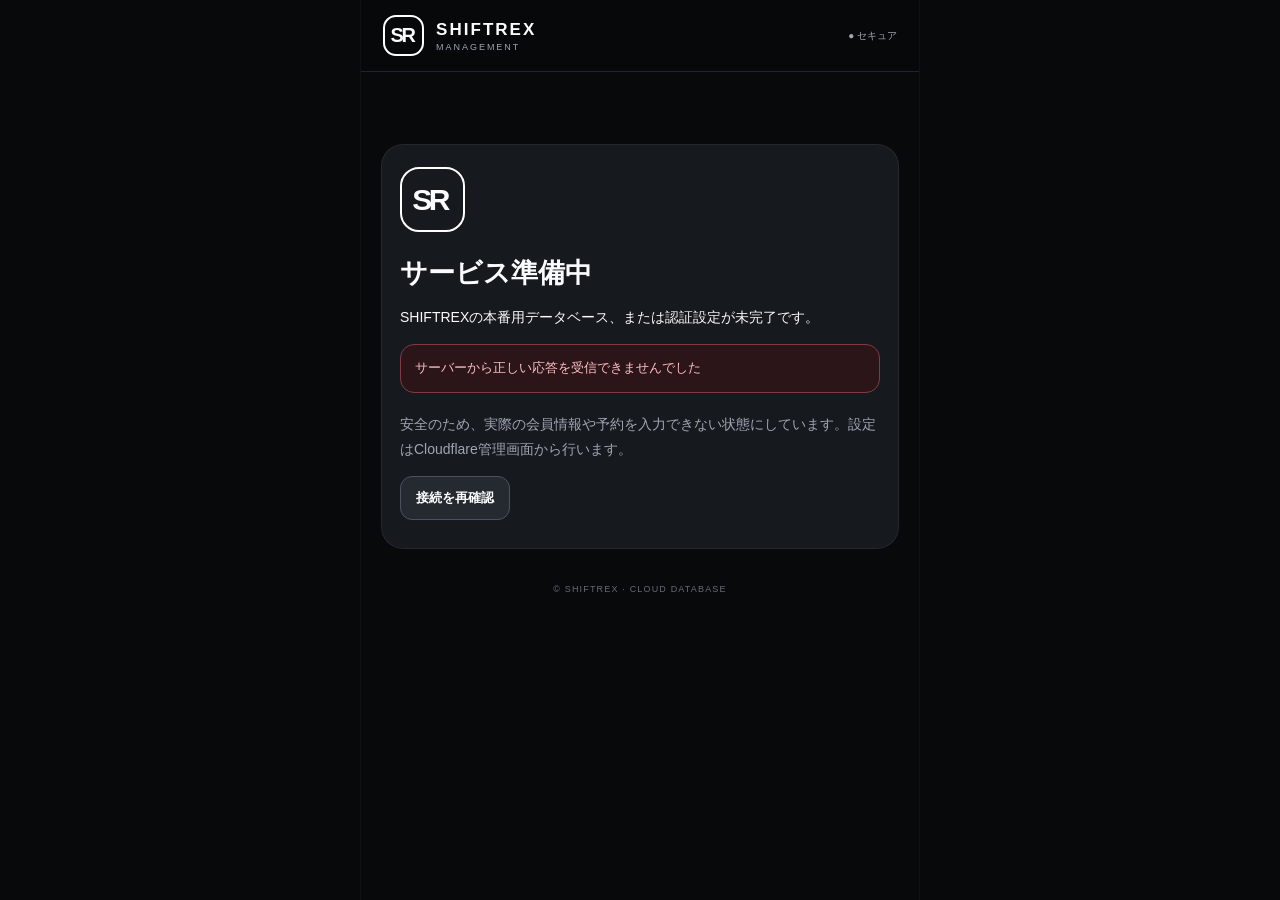
==== admin/index.html @ dba5c6cc "Bump admin asset cache version for member delete button" ====
<!doctype html>
<html lang="ja">
<head>
<meta charset="UTF-8">
<meta name="viewport" content="width=device-width,initial-scale=1,maximum-scale=1,user-scalable=no">
<meta name="theme-color" content="#08090b">
<meta name="apple-mobile-web-app-capable" content="yes">
<meta name="apple-mobile-web-app-status-bar-style" content="black-translucent">
<meta name="apple-mobile-web-app-title" content="SHIFTREX マネジメント">
<title>SHIFTREX マネジメント</title>
<link rel="apple-touch-icon" sizes="192x192" href="/assets/icons/admin-192.png">
<link rel="icon" type="image/png" sizes="192x192" href="/assets/icons/admin-192.png">
<link rel="manifest" href="/admin/manifest.webmanifest">
<link rel="stylesheet" href="/assets/production.css?v=2026111908">
</head>
<body data-app="admin"><div id="app"></div><script defer src="/assets/production.js?v=2026111908"></script></body>
</html>
---- assets/production.css ----
:root{color-scheme:dark;--bg:#08090b;--panel:#16191e;--line:#292d36;--text:#fafbfc;--muted:#9fa5b2;--white:#fff;--good:#56d49d;--danger:#ef7979;--warn:#efcb76}
*{box-sizing:border-box}html,body{min-height:100%;margin:0;background:var(--bg);color:var(--text);font-family:-apple-system,BlinkMacSystemFont,'Hiragino Sans','Noto Sans JP',sans-serif;-webkit-text-size-adjust:100%}body{font-size:15px}button,input,textarea,select{font:inherit}button{cursor:pointer;-webkit-tap-highlight-color:transparent}a{color:inherit;text-decoration:none}input,textarea,select{border:1px solid #383d47;background:#0c0e12;border-radius:12px;outline:none;color:#fff;width:100%;min-height:49px;padding:11px 13px}input:focus,select:focus,textarea:focus{border-color:#bfc6d6;box-shadow:0 0 0 2px #fff2}input[type=checkbox]{min-height:0;width:20px;height:20px;padding:0}input::-webkit-calendar-picker-indicator{filter:invert(1)}.app{max-width:560px;min-height:100dvh;margin:auto;background:var(--bg);border-left:1px solid #ffffff08;border-right:1px solid #ffffff08}.mast{height:72px;padding:12px 22px;display:flex;gap:12px;align-items:center;position:sticky;top:0;z-index:20;background:rgba(8,9,11,.96);backdrop-filter:blur(16px);border-bottom:1px solid #202329}.logo-mark,.logo-large{font-weight:900;letter-spacing:-.12em;border:2px solid #fff;display:grid;place-items:center;flex-shrink:0}.logo-mark{font-size:20px;width:41px;height:41px;border-radius:13px;padding-right:3px}.brand{display:flex;flex-direction:column;gap:2px}.brand strong{font-size:17px;letter-spacing:.12em}.brand small{font-size:9px;color:var(--muted);letter-spacing:.22em}.secure-tag{font-size:10px;white-space:nowrap;margin-left:auto;color:var(--muted)}.surface{padding:18px 20px calc(130px + env(safe-area-inset-bottom))}.eyebrow{font-size:10px;letter-spacing:.24em;font-weight:800;color:#b9bfca}.greeting{margin-bottom:10px}.heading{margin:10px 0 20px}.heading h1{font-size:29px;letter-spacing:-.035em;margin:7px 0 8px}.heading p{margin:0;color:var(--muted);font-size:14px}.panel{background:var(--panel);border-radius:19px;border:1px solid #ffffff0b;padding:19px 16px;margin-bottom:17px;overflow:hidden}.panel-head{margin-bottom:12px;display:flex;justify-content:space-between;align-items:center;gap:12px}.panel-head h2{margin:0;font-size:17px;letter-spacing:-.02em}.line-item{display:flex;gap:10px;align-items:center;padding:13px 0;border-bottom:1px solid var(--line)}.line-item:last-of-type{border-bottom:0}.line-text{flex:1;min-width:0}.line-text strong{font-size:14px;font-weight:650;display:block;overflow-wrap:anywhere}.line-text small{display:block;margin-top:5px;color:var(--muted);font-size:12px;overflow-wrap:anywhere}.button{border:1px solid #4c515d;border-radius:12px;color:#fff;background:#252a31;padding:12px 15px;font-size:13px;font-weight:750;white-space:nowrap}.button.main{background:white;color:#11131a;border-color:white;min-height:48px;width:100%;margin-top:7px}.button.ghost{background:transparent;border-color:#464b56}.button.slim{min-height:36px;padding:8px 10px;margin-left:4px;font-size:12px}.button.selected{border-color:#fff;background:#fff;color:#111}.button:focus-visible,.tab:focus-visible{outline:2px solid #fff;outline-offset:3px}.label,.status{font-size:11px;font-weight:700;border:1px solid #444a54;border-radius:999px;padding:5px 8px;white-space:nowrap}.status-confirmed,.status-done{border-color:#32684f;color:#7fe8ad}.status-pending{border-color:#7a663c;color:#edd28c}.status-declined,.status-canceled,.status-absent{border-color:#793a42;color:#ff9299}.metrics{display:grid;grid-template-columns:1fr 1fr;gap:11px;margin-bottom:17px}.metrics.three{grid-template-columns:repeat(3,minmax(0,1fr))}.metric{background:var(--panel);border:1px solid #ffffff0c;border-radius:18px;padding:18px 14px;display:flex;flex-direction:column;min-height:118px}.metric small{font-size:11px;color:var(--muted)}.metric strong{font-size:33px;letter-spacing:-.04em;margin-top:11px}.metric strong span{font-size:13px;color:var(--muted);margin-left:5px}.metric strong.smaller{font-size:16px;letter-spacing:0}.empty{color:var(--muted);padding:19px 2px;font-size:13px}.muted{color:var(--muted)}.small{font-size:12px;line-height:1.7}.alert{border-radius:14px;padding:13px 14px;font-size:13px;margin:10px 0 19px;line-height:1.6}.alert-error{border:1px solid #803b42;background:#2b1519;color:#ffc0c3}.alert-good{border:1px solid #326449;background:#12291c;color:#96e7ba}.nav-shell{position:fixed;bottom:0;left:0;right:0;z-index:22;padding:0 12px calc(env(safe-area-inset-bottom) + 0px);pointer-events:none}.tabbar{position:relative;isolation:isolate;height:85px;max-width:536px;margin:auto;background:#202329;display:flex;align-items:center;justify-content:space-around;border:1px solid #3b3f47;border-radius:25px;padding:6px;box-shadow:0 10px 35px #0008;pointer-events:auto;touch-action:pan-y;overflow:hidden}.tab-indicator{position:absolute;z-index:0;left:6px;top:6px;bottom:6px;width:calc((100% - 12px)/4);border-radius:19px;background:#fff;transition:left .24s cubic-bezier(.2,.8,.2,1);pointer-events:none}.tabbar.dragging .tab-indicator{transition:none}.tab{position:relative;z-index:1;display:flex;flex:1;flex-direction:column;align-items:center;justify-content:center;gap:5px;height:100%;border:0;background:transparent;color:#999daa;border-radius:19px;min-width:0;padding:8px 2px;transition:color .18s}.tab.active{background:transparent;color:#111}.tabicon{font-size:26px;line-height:1}.tab span:last-child{font-size:11px;font-weight:650;white-space:nowrap}.auth-card{padding:22px 18px 28px;border-radius:22px;background:var(--panel);border:1px solid #ffffff0f;text-align:left;margin-top:6vh}.auth-card h1{font-size:27px;margin:23px 0 10px}.auth-card p{font-size:14px;line-height:1.8}.auth-card .button.main{display:block;text-align:center;padding:13px}.logo-large{height:65px;width:65px;border-radius:19px;font-size:30px;padding-right:6px}.auth-card form{margin-top:20px}form{display:flex;flex-direction:column;gap:14px}form label{color:#c1c6d1;font-size:12px;font-weight:700;display:block}form label input,form label select,form label textarea{margin-top:7px}form .button.main{margin-top:2px}.inline-checkbox{display:flex!important;align-items:center;gap:10px}.inline-checkbox input{margin:0}.form-grid{gap:12px}.calendar-head{display:flex;align-items:center;justify-content:space-between;gap:12px}.calendar-head button{font-size:28px;border:0;color:#fff;background:none}.calendar-tools{display:flex;gap:7px;justify-content:flex-end;margin:8px 0}.calendar-tools .button{padding:8px 14px}.calendar-grid{display:grid;grid-template-columns:repeat(7,minmax(0,1fr));gap:4px;margin-top:12px}.calendar-grid>span{font-size:10px;text-align:center;color:var(--muted);padding:8px 0}.calendar-grid>.day,.calendar-grid>.month-spacer{height:38px;min-height:38px;box-sizing:border-box}.day{border:0;background:#22262d;color:#aaa;border-radius:10px;min-height:38px}.day.available{color:#fff;border:1px solid #4d5969}.day.picked{background:#fff;color:#111;font-weight:800}.ticket-card{margin:10px 0;background:linear-gradient(140deg,#2c3039,#15181e);border:1px solid #41444f;border-radius:15px;padding:20px}.ticket-card small{letter-spacing:.16em;font-size:10px;color:#b4b7c2}.ticket-card strong{display:block;font-size:44px;margin-top:8px}.ticket-card strong span{font-size:16px}.ticket-card p{font-size:12px;color:#bdc3cc}.overlay{position:fixed;inset:0;background:#000b;display:flex;align-items:flex-end;justify-content:center;z-index:40}.modal{background:#20242b;border:1px solid #343947;border-radius:25px 25px 0 0;padding:24px 20px calc(28px + env(safe-area-inset-bottom));width:100%;max-width:560px;max-height:88dvh;overflow:auto;box-shadow:0 -20px 50px #0008}.modal h2{margin-top:0}.modal p{line-height:1.65}.modal>.button.ghost{margin-top:18px;width:100%}.copy-text{background:#0f1115;border-radius:10px;padding:13px;overflow-wrap:anywhere;font-size:12px;margin:12px 0 18px}.foot-action{padding-top:18px}.foot{margin-top:35px;text-align:center;color:#666b76;font-size:9px;letter-spacing:.13em}@media (max-width:370px){.mast{padding-left:12px;padding-right:12px}.surface{padding-left:12px;padding-right:12px}.metrics.three{gap:5px}.metrics.three .metric{padding:12px 8px}.metrics.three .metric strong{font-size:28px}.tab span:last-child{font-size:9px}}@media(prefers-reduced-motion:reduce){*,*:before,*:after{transition:none!important;animation:none!important}}

/* Manual refresh control on both the member and manager app headers. */
.mast .brand{flex:1;min-width:0}
.refresh-button{display:inline-flex;align-items:center;justify-content:center;gap:5px;flex-shrink:0;border:1px solid #414651;border-radius:11px;color:#fff;background:#1e2229;padding:8px 10px;min-height:36px;font-size:12px;font-weight:750;white-space:nowrap}
.refresh-button .refresh-glyph{font-size:22px;line-height:16px;font-weight:400;display:inline-block;transform-origin:center}
.refresh-button:focus-visible{outline:2px solid #fff;outline-offset:2px}
.refresh-button:disabled{opacity:.65;cursor:default}
.refresh-button.is-refreshing .refresh-glyph{animation:shiftrex-refresh-spin .9s linear infinite}
@keyframes shiftrex-refresh-spin{to{transform:rotate(360deg)}}
.mast .secure-tag{margin-left:0}
.refresh-toast{position:fixed;top:78px;left:50%;transform:translateX(-50%);z-index:30;max-width:min(92vw,380px);border-radius:12px;border:1px solid #326449;background:#12291c;color:#b0f1cc;padding:10px 16px;box-shadow:0 8px 24px #0008;font-size:13px;font-weight:650;text-align:center;pointer-events:none}
.refresh-toast.error{border-color:#803b42;background:#2b1519;color:#ffc0c3}
@media(max-width:420px){.mast .secure-tag{display:none}}
@media(max-width:360px){.refresh-button{padding:7px 8px}}
@media(prefers-reduced-motion:reduce){.refresh-button.is-refreshing .refresh-glyph{animation:none}}

/* Monthly-to-weekly booking matrix */
.calendar-hint{font-size:12px;color:var(--muted);line-height:1.6;margin:10px 0 15px}
.calendar-grid .day{position:relative;min-height:44px;display:flex;align-items:center;justify-content:center;flex-direction:column;gap:2px}
.calendar-grid>span:first-child{color:#f6a4a4}
.calendar-grid>span:nth-child(7){color:#87b8fb}
.calendar-grid .day.saturday{color:#87b8fb}
.calendar-grid .day.sunday{color:#f6a4a4}
.calendar-grid .day.picked{background:#fff;color:#111}
.calendar-grid .day.today:not(.picked){box-shadow:inset 0 0 0 2px #aab5c3}
.calendar-grid .month-spacer{min-height:44px}
.calendar-grid .month-dot{position:absolute;bottom:3px;width:5px;height:5px;border-radius:50%;background:#56d49d}
.calendar-grid .day.picked .month-dot{background:#22855b}
.booking-week-controls{display:flex;justify-content:space-between;align-items:center;gap:8px;margin-bottom:16px}
.booking-week-controls>.button{padding:9px 10px;font-size:12px;flex-shrink:0}
.week-mover{display:flex;align-items:center;justify-content:space-between;gap:6px;min-width:0}
.week-mover strong{font-size:12px;white-space:nowrap;font-variant-numeric:tabular-nums;letter-spacing:-.03em}
.week-mover button{color:#fff;border:0;background:#272c34;border-radius:9px;min-width:30px;height:35px;font-size:24px;line-height:1}
.week-scroll{width:100%;max-width:100%;min-width:0;max-height:none;overflow:hidden;border-radius:11px;border:1px solid #343a44;background:#343a44;box-sizing:border-box}
.week-grid{display:grid;grid-template-columns:40px repeat(7,minmax(0,1fr));grid-template-rows:43px;grid-auto-rows:36px;gap:1px;width:100%;min-width:0;max-width:100%;background:#343a44;box-sizing:border-box}
.week-date{min-width:0;background:#252b34;text-align:center}
.week-date button{color:#f0f1f3;border:0;background:transparent;width:100%;height:100%;display:flex;justify-content:center;align-items:center;flex-direction:column;gap:3px;padding:2px}
.week-date button span{font-size:11px;color:#bfc4cc}
.week-date button strong{font-size:15px}
.week-date.sat button span{color:#96bbf5}
.week-date.sun button span{color:#f3a1aa}
.week-date.selected{background:#39404c}
.week-date.current button strong{box-shadow:inset 0 -2px 0 #56d49d}
.week-time{min-width:0;background:#232830;display:flex;align-items:center;justify-content:center;font-size:11px;font-weight:650;color:#f0f1f3;font-variant-numeric:tabular-nums}
.week-time.week-corner{background:#2c323a}
.week-cell{min-width:0;background:#171b21;display:flex;align-items:center;justify-content:center;padding:0}
.week-cell.selected{background:#212731}
.week-state{display:flex;align-items:center;justify-content:center;width:100%;height:100%;min-height:0;font-size:21px;line-height:1;border:0;background:transparent;font-weight:600}
.week-state.bookable{cursor:pointer;border-radius:6px}
.week-state.bookable.instant{color:#69d9a6}
.week-state.bookable.approval{color:#f3d18a}
.week-state.bookable:active{background:#313a44;transform:scale(.94)}
.week-state.bookable:focus-visible,.week-date button:focus-visible,.week-mover button:focus-visible,.calendar-grid .day:focus-visible{outline:2px solid #fff;outline-offset:-3px}
.week-state.closed{color:#777f8c;font-weight:400}
.week-state.none{color:#4f5761;font-size:16px;font-weight:400}
.week-state.own{color:#eaf1ff;font-size:11px;background:#2a4054;border-radius:5px}
.week-state.own.pending{background:#493f26;color:#f3d18a}
.booking-legend{display:flex;flex-wrap:wrap;gap:8px 12px;font-size:11px;color:var(--muted);margin:14px 0 2px}
.booking-legend b{color:#56d49d;font-weight:900}
.booking-legend .legend-approval{color:#f3d18a}
.booking-legend .legend-instant{color:#69d9a6}
@media(max-width:390px){.booking-week-controls{flex-wrap:wrap}.week-mover{flex:1;justify-content:flex-end}}

/* The full seven-day matrix uses the available width and natural page flow; no internal scrolling. */
@media(max-width:390px){.week-grid{grid-template-columns:36px repeat(7,minmax(0,1fr));grid-auto-rows:34px;grid-template-rows:40px}.week-time{font-size:10px}.week-date button strong{font-size:13px}.week-date button span{font-size:10px}.week-state{font-size:19px}.week-state.own{font-size:10px}}
@media(max-width:340px){.week-grid{grid-template-columns:34px repeat(7,minmax(0,1fr));grid-auto-rows:32px}.week-state{font-size:18px}}

.week-date.sun button strong{color:#f3a1aa}

/* Member-only compact header; preserve admin and login headers. */
.mast-member{justify-content:flex-end}
.mast-member .refresh-button{margin-left:auto}
.greeting:empty{display:none}
/* The scrollable page recedes behind the fixed bottom navigation.
   The shield captures taps that would otherwise hit partially obscured booking rows. */
.nav-shell .nav-shield{position:absolute;left:0;right:0;bottom:0;height:calc(188px + env(safe-area-inset-bottom));z-index:0;background:linear-gradient(to bottom,rgba(8,9,11,0) 0%,rgba(8,9,11,.35) 20%,rgba(8,9,11,.82) 58%,#08090b 100%);pointer-events:auto;touch-action:pan-y}
.nav-shell .tabbar{position:relative;z-index:1}

/* In iOS Home Screen mode the non-cover viewport is allowed to extend to
   the bottom of the glass. Keep the tap targets above the home indicator,
   even when the safe-area inset reports zero in standalone WebKit. */
@media (display-mode:standalone){
 .nav-shell{padding-bottom:max(34px, env(safe-area-inset-bottom))}
 .surface{padding-bottom:calc(150px + env(safe-area-inset-bottom))}
}


/* Member page titles live in the fixed top banner; no duplicate body heading. */
.mast-member .mast-page-title{font-size:22px;line-height:1.25;font-weight:800;letter-spacing:.01em;margin:0;color:var(--text);min-width:0}
.member-intro{margin:7px 0 20px}
.member-intro p{margin:0;font-size:14px;line-height:1.65;color:var(--muted)}

/* Keep the member header independent of document scroll and iOS rubber-band pull. */
body[data-app="member"] .mast-member{
 position:fixed;
 top:0;
 left:50%;
 width:min(100%,560px);
 max-width:560px;
 transform:translateX(-50%);
 z-index:25;
 background:#08090b;
 backdrop-filter:none;
 -webkit-backdrop-filter:none;
}
body[data-app="member"] .mast-member + .surface{padding-top:90px}
body[data-app="member"] .mast-member .mast-page-title{
 font-size:26px;
 line-height:1.2;
 font-weight:800;
}
body[data-app="member"]{overscroll-behavior-y:none}

/* Member header actions: refresh button followed by announcement bell. */
body[data-app="member"] .member-header-actions{display:flex;align-items:center;gap:9px;flex-shrink:0;margin-left:auto}
body[data-app="member"] .member-header-actions .refresh-button{margin-left:0}
body[data-app="member"] .bell-button{width:40px;height:40px;padding:0;flex-shrink:0;display:grid;place-items:center;background:#1e2229;color:#fff;border:1px solid #414651;border-radius:11px;cursor:pointer}
body[data-app="member"] .bell-button:active{background:#30353e}
body[data-app="member"] .bell-button:focus-visible{outline:2px solid #fff;outline-offset:2px}
body[data-app="member"] .member-welcome{margin:12px 0 22px}
body[data-app="member"] .member-welcome strong{display:block;font-size:25px;line-height:1.4;font-weight:800;letter-spacing:-.03em;color:#f5f6f8;overflow-wrap:anywhere}
body[data-app="member"] .notice-list{display:flex;flex-direction:column}
body[data-app="member"] .notice-entry{padding:15px 1px;border-bottom:1px solid #363c46}
body[data-app="member"] .notice-entry:last-child{border-bottom:0}
body[data-app="member"] .notice-entry h3{margin:0 0 6px;font-size:15px;line-height:1.5}
body[data-app="member"] .notice-entry time{display:block;color:#a8b0bb;font-size:11px;margin:0 0 7px}
body[data-app="member"] .notice-entry p{margin:0;font-size:13px;color:#c4cbd5;line-height:1.75;white-space:pre-wrap;overflow-wrap:anywhere}
@media(max-width:360px){body[data-app="member"] .member-header-actions{gap:6px}body[data-app="member"] .bell-button{width:37px;height:37px}}

/* Keep ordinary one-finger scrolling, but do not show scrollbar tracks. */
html,body{touch-action:pan-x pan-y;scrollbar-width:none;-ms-overflow-style:none}
html::-webkit-scrollbar,body::-webkit-scrollbar,*::-webkit-scrollbar{display:none!important;width:0!important;height:0!important;background:transparent!important}
.app,.surface,.modal,.week-scroll{scrollbar-width:none;-ms-overflow-style:none}
@supports (-webkit-touch-callout:none){
 input,textarea,select{font-size:16px}
}


/* Custom member navigation icons based on the supplied home and ticket references. */
.tabicon .nav-home-icon,.tabicon .nav-ticket-icon{display:block;width:30px;height:30px;overflow:visible} .tabicon .nav-member-icon{display:block;width:30px;height:30px;overflow:visible;flex-shrink:0} .tabicon .nav-settings-icon{display:block;width:30px;height:30px;overflow:visible;flex-shrink:0}
.tabicon .nav-ticket-icon{width:32px;height:32px}


/* Align the body-record date field consistently on iPhone Safari. */
form[data-form="body-record"] input[type="date"]{-webkit-appearance:none;appearance:none;display:block;box-sizing:border-box;width:180px;max-width:100%;min-width:0;height:49px;min-height:49px;padding:11px 13px;text-align:left;color-scheme:dark}
form[data-form="body-record"] input[type="date"]::-webkit-date-and-time-value{text-align:center;min-height:1.2em}
form[data-form="body-record"] input[type="date"]::-webkit-calendar-picker-indicator{filter:invert(1);margin:0 0 0 6px}


/* Body record form: date on its own row, measurements side by side. */
form[data-form="body-record"] .record-fields{display:grid;grid-template-columns:repeat(2,minmax(0,1fr));gap:12px;min-width:0}
form[data-form="body-record"] .record-fields label{min-width:0}
form[data-form="body-record"] .record-fields input{min-width:0;width:100%}
form[data-form="body-record"]>label{display:flex;flex-direction:column;align-items:center;text-align:center}form[data-form="body-record"]>label input[type="date"]{height:49px;min-height:49px;margin-left:auto;margin-right:auto;text-align:center}


/* Member body-record trend charts and range selector. */
.record-periods{display:grid;grid-template-columns:repeat(5,minmax(0,1fr));gap:6px;margin:2px 0 4px}
.record-periods button{min-width:0;padding:9px 2px;border:1px solid #414a55;border-radius:9px;background:#202630;color:#dce2e9;font-size:12px;white-space:nowrap}
.record-periods button.selected{background:#57c48a;border-color:#57c48a;color:#101812;font-weight:700}
.record-chart{padding:8px 2px 4px}
.record-chart-value{display:flex;align-items:baseline;justify-content:space-between;gap:8px}
.record-chart-value strong{font-size:20px;font-variant-numeric:tabular-nums}
.record-chart-value span,.record-chart-dates{font-size:11px;color:#aeb7c2}
.record-chart svg{display:block;width:100%;height:auto;overflow:visible;margin-top:8px}
.record-chart-dates{display:flex;justify-content:space-between;padding:0 5px}
.record-chart-empty{padding:22px 8px;text-align:center;color:#aeb7c2;font-size:13px}
@media(max-width:360px){.record-periods{gap:4px}.record-periods button{font-size:11px;padding:8px 1px}}


/* Keep the latest-value row physically separate from the chart plot. */
.record-chart-value{position:relative;display:flex;flex-wrap:wrap;align-items:baseline;justify-content:space-between;gap:4px 12px;min-height:32px;margin:0 0 14px;z-index:1}
.record-chart-value strong,.record-chart-value span{position:static;max-width:100%;line-height:1.4}
.record-chart svg{display:block;width:100%;height:auto;margin:0;overflow:hidden;position:relative;z-index:0}


/* Member home: vertically stacked ticket, next booking, and booking CTA. */
.home-ticket-count{display:flex;align-items:baseline;gap:6px;margin-top:2px}
.home-ticket-count strong{font-size:34px;line-height:1.15;font-variant-numeric:tabular-nums}
.home-ticket-count span{font-size:16px;color:#aeb7c2}
.home-next-date{display:flex;align-items:baseline;gap:12px;margin-top:2px}
.home-next-date strong{font-size:25px;line-height:1.25;font-variant-numeric:tabular-nums}
.home-next-date span{font-size:20px;font-weight:700;font-variant-numeric:tabular-nums}
.home-next-empty{padding:8px 0;color:#aeb7c2;font-size:14px}
.home-book-button{display:block;width:100%;margin-top:14px}


/* Stack the original home metric cards vertically. */
.home-metrics{display:grid;grid-template-columns:minmax(0,1fr);gap:11px;margin-bottom:17px}
.home-metric{width:100%;box-sizing:border-box}
.home-book-button{display:block;width:100%;margin-top:0}


/* Subtle polish for the member home cards and primary action. */
body[data-app="member"] .home-metric{
 position:relative;
 background:linear-gradient(135deg,#1b2028 0%,#15181e 72%);
 border-color:#ffffff14;
 box-shadow:0 8px 22px #0002;
 padding:19px 17px;
}
body[data-app="member"] .home-metric:before{
 content:"";
 position:absolute;
 top:0;left:17px;right:17px;
 height:1px;
 background:linear-gradient(90deg,transparent,#ffffff30,transparent);
}
body[data-app="member"] .home-metric small{
 color:#b5bdc9;
 letter-spacing:.045em;
}
body[data-app="member"] .home-metric strong{
 text-shadow:0 2px 16px #ffffff0c;
}
body[data-app="member"] .home-book-button{
 border-radius:14px;
 letter-spacing:.035em;
 box-shadow:0 7px 20px #ffffff12;
 transition:transform .18s ease,box-shadow .18s ease,background .18s ease;
}
body[data-app="member"] .home-book-button:active{
 transform:scale(.985);
 box-shadow:0 2px 8px #ffffff10;
}
@media(prefers-reduced-motion:reduce){
 body[data-app="member"] .home-book-button{transition:none}
}


/* SHIFTREX home: refined premium dark treatment */
body[data-app="member"] .home-metrics{gap:13px;margin-bottom:18px}
body[data-app="member"] .home-metric{
 position:relative;
 isolation:isolate;
 min-height:126px;
 padding:20px 19px;
 overflow:hidden;
 border:1px solid rgba(255,255,255,.09);
 border-radius:20px;
 background:linear-gradient(118deg,#1b2228 0%,#15191f 58%,#12161b 100%);
 box-shadow:0 12px 28px rgba(0,0,0,.22),inset 0 1px 0 rgba(255,255,255,.035);
}
body[data-app="member"] .home-metric:before{
 content:"";
 position:absolute;
 z-index:-1;
 top:-52px;right:-28px;
 width:170px;height:125px;
 border-radius:50%;
 background:radial-gradient(ellipse,rgba(86,212,157,.13),transparent 70%);
 pointer-events:none;
}
body[data-app="member"] .home-metric:after{
 content:"";
 position:absolute;
 left:19px;right:19px;bottom:0;
 height:1px;
 background:linear-gradient(90deg,rgba(86,212,157,.55),rgba(86,212,157,0));
 opacity:.75;
}
body[data-app="member"] .home-metric small{
 color:#aeb9b8;
 font-size:11px;
 font-weight:700;
 letter-spacing:.12em;
}
body[data-app="member"] .home-metric strong{
 position:relative;
 margin-top:13px;
 color:#f5f8f6;
 font-size:38px;
 line-height:1.08;
 letter-spacing:-.055em;
 font-variant-numeric:tabular-nums;
 text-shadow:none;
}
body[data-app="member"] .home-metric strong span{
 color:#8fa69b;
 font-size:14px;
 letter-spacing:0;
}
body[data-app="member"] .home-metric strong.smaller{
 font-size:20px;
 letter-spacing:-.025em;
 line-height:1.35;
}
body[data-app="member"] .home-metric:nth-child(2):before{
 background:radial-gradient(ellipse,rgba(115,161,220,.13),transparent 70%);
}
body[data-app="member"] .home-metric:nth-child(2):after{
 background:linear-gradient(90deg,rgba(115,161,220,.55),rgba(115,161,220,0));
}
body[data-app="member"] .home-book-button{
 position:relative;
 min-height:54px;
 margin-top:1px;
 border:1px solid rgba(180,235,210,.65);
 border-radius:16px;
 background:linear-gradient(105deg,#d9f3e6 0%,#b8e4ce 100%);
 color:#10251b;
 font-size:14px;
 font-weight:850;
 letter-spacing:.08em;
 box-shadow:0 9px 24px rgba(86,212,157,.13),inset 0 1px 0 rgba(255,255,255,.7);
 transition:transform .18s ease,filter .18s ease,box-shadow .18s ease;
}
body[data-app="member"] .home-book-button:active{
 transform:translateY(1px) scale(.99);
 filter:brightness(.96);
 box-shadow:0 3px 10px rgba(86,212,157,.1);
}
@media(prefers-reduced-motion:reduce){
 body[data-app="member"] .home-book-button{transition:none}
}


/* SHIFTREX home visual pass 2: editorial, premium training-club aesthetic */
body[data-app="member"] .member-welcome{
 position:relative;
 margin:7px 0 25px;
 padding:3px 0 4px 14px;
}
body[data-app="member"] .member-welcome:before{
 content:"";
 position:absolute;
 left:0;top:5px;bottom:5px;
 width:2px;
 border-radius:2px;
 background:linear-gradient(180deg,#a9e8c8,#477f68);
}
body[data-app="member"] .member-welcome:after{
 content:"SHIFTREX  /  PERSONAL TRAINING";
 display:block;
 margin-top:5px;
 color:#697a72;
 font-size:9px;
 font-weight:800;
 letter-spacing:.2em;
}
body[data-app="member"] .member-welcome strong{
 font-size:26px;
 line-height:1.3;
 letter-spacing:-.045em;
 font-weight:780;
 color:#f4f6f5;
}
body[data-app="member"] .home-metrics{gap:14px;margin-bottom:20px}
body[data-app="member"] .home-metric{
 min-height:137px;
 padding:21px 20px 19px;
 border-radius:22px;
 border-color:rgba(204,224,215,.12);
 background:
  radial-gradient(ellipse at 100% 0%,rgba(104,163,137,.12),transparent 43%),
  linear-gradient(145deg,#20272a 0%,#171d20 48%,#111619 100%);
 box-shadow:0 15px 32px rgba(0,0,0,.28),inset 0 1px 0 rgba(255,255,255,.055);
}
body[data-app="member"] .home-metric:before{
 top:auto;right:-27px;bottom:-72px;
 width:175px;height:175px;
 border:1px solid rgba(153,207,180,.11);
 border-radius:50%;
 background:transparent;
 box-shadow:0 0 0 15px rgba(153,207,180,.025),0 0 0 31px rgba(153,207,180,.018);
}
body[data-app="member"] .home-metric:after{
 left:20px;right:20px;
 background:linear-gradient(90deg,#80c9a4 0%,rgba(128,201,164,.16) 48%,transparent 100%);
 opacity:.8;
}
body[data-app="member"] .home-metric small{
 color:#9eaea6;
 font-size:10px;
 letter-spacing:.19em;
}
body[data-app="member"] .home-metric strong{
 margin-top:17px;
 font-size:43px;
 letter-spacing:-.065em;
}
body[data-app="member"] .home-metric strong.smaller{
 font-size:21px;
 letter-spacing:-.035em;
}
body[data-app="member"] .home-metric:nth-child(2){
 background:
  radial-gradient(ellipse at 100% 0%,rgba(116,151,197,.13),transparent 43%),
  linear-gradient(145deg,#20252c 0%,#171b21 50%,#11151a 100%);
}
body[data-app="member"] .home-metric:nth-child(2):before{
 border-color:rgba(137,166,207,.12);
 box-shadow:0 0 0 15px rgba(137,166,207,.025),0 0 0 31px rgba(137,166,207,.018);
}
body[data-app="member"] .home-metric:nth-child(2):after{
 background:linear-gradient(90deg,#8ba9d0 0%,rgba(139,169,208,.16) 48%,transparent 100%);
}
body[data-app="member"] .home-book-button{
 display:flex;
 align-items:center;
 justify-content:center;
 gap:12px;
 min-height:58px;
 margin-top:0;
 border:1px solid rgba(148,207,177,.38);
 border-radius:17px;
 background:linear-gradient(110deg,#243b31 0%,#1c3028 55%,#172720 100%);
 color:#d9f4e4;
 font-size:14px;
 font-weight:800;
 letter-spacing:.13em;
 box-shadow:0 12px 27px rgba(0,0,0,.25),inset 0 1px 0 rgba(255,255,255,.07),0 0 22px rgba(86,212,157,.055);
}
body[data-app="member"] .home-book-button:after{
 content:"→";
 display:inline-grid;
 place-items:center;
 width:25px;height:25px;
 border:1px solid rgba(183,232,204,.3);
 border-radius:50%;
 color:#a9e4c2;
 font-size:15px;
 line-height:1;
 transition:transform .2s ease;
}
body[data-app="member"] .home-book-button:active{
 transform:translateY(1px);
 filter:brightness(1.13);
 box-shadow:0 5px 14px rgba(0,0,0,.2);
}
body[data-app="member"] .home-book-button:active:after{transform:translateX(3px)}
@media(prefers-reduced-motion:reduce){
 body[data-app="member"] .home-book-button:after{transition:none}
}


/* SHIFTREX home monochrome pass: remove colored accents from the home design. */
body[data-app="member"] .member-welcome:before{
 background:linear-gradient(180deg,#fff,#777);
}
body[data-app="member"] .member-welcome:after{
 color:#858585;
}
body[data-app="member"] .home-metric{
 border-color:rgba(255,255,255,.13);
 background:
  radial-gradient(ellipse at 100% 0%,rgba(255,255,255,.09),transparent 43%),
  linear-gradient(145deg,#242424 0%,#191919 52%,#101010 100%);
}
body[data-app="member"] .home-metric:before{
 border-color:rgba(255,255,255,.12);
 box-shadow:0 0 0 15px rgba(255,255,255,.025),0 0 0 31px rgba(255,255,255,.018);
}
body[data-app="member"] .home-metric:after{
 background:linear-gradient(90deg,#fff 0%,rgba(255,255,255,.18) 48%,transparent 100%);
}
body[data-app="member"] .home-metric small{color:#bdbdbd}
body[data-app="member"] .home-metric strong{color:#fff}
body[data-app="member"] .home-metric strong span{color:#aaa}
body[data-app="member"] .home-metric:nth-child(2){
 background:
  radial-gradient(ellipse at 100% 0%,rgba(255,255,255,.08),transparent 43%),
  linear-gradient(145deg,#222 0%,#181818 52%,#101010 100%);
}
body[data-app="member"] .home-metric:nth-child(2):before{
 border-color:rgba(255,255,255,.12);
 box-shadow:0 0 0 15px rgba(255,255,255,.025),0 0 0 31px rgba(255,255,255,.018);
}
body[data-app="member"] .home-metric:nth-child(2):after{
 background:linear-gradient(90deg,#ddd 0%,rgba(255,255,255,.16) 48%,transparent 100%);
}
body[data-app="member"] .home-book-button{
 border-color:rgba(255,255,255,.35);
 background:linear-gradient(110deg,#f5f5f5 0%,#d8d8d8 100%);
 color:#111;
 box-shadow:0 12px 27px rgba(0,0,0,.25),inset 0 1px 0 rgba(255,255,255,.8);
}
body[data-app="member"] .home-book-button:after{
 border-color:rgba(0,0,0,.22);
 color:#111;
}


/* Ensure the member Record navigation chart icon renders at the same scale as the other icons. */
.tabicon .nav-record-icon{display:block;width:30px;height:30px;overflow:visible}


/* Monthly calendar: reserve horizontal gestures for month navigation while preserving vertical page scroll. */
.calendar-grid{touch-action:pan-y;}


/* Smooth horizontal month-to-month calendar transition. */
@keyframes shiftrex-month-enter-next{
 from{opacity:.35;transform:translate3d(22px,0,0)}
 to{opacity:1;transform:translate3d(0,0,0)}
}
@keyframes shiftrex-month-enter-prev{
 from{opacity:.35;transform:translate3d(-22px,0,0)}
 to{opacity:1;transform:translate3d(0,0,0)}
}
.calendar-grid.month-enter-next{animation:shiftrex-month-enter-next .24s cubic-bezier(.22,.72,.25,1) both}
.calendar-grid.month-enter-prev{animation:shiftrex-month-enter-prev .24s cubic-bezier(.22,.72,.25,1) both}
@media(prefers-reduced-motion:reduce){
 .calendar-grid.month-enter-next,.calendar-grid.month-enter-prev{animation:none}
}

/* The month grid tracks the finger directly, then settles smoothly on release. */
.calendar-grid.is-dragging{transition:none!important;will-change:transform}
.calendar-grid.is-settling{transition:transform .18s cubic-bezier(.22,.72,.25,1)!important;will-change:transform}

.calendar-track{position:relative;overflow:hidden;isolation:isolate;margin-top:12px}
.calendar-track>.calendar-grid{position:relative;z-index:1;margin-top:0}
.calendar-track>.calendar-preview{margin-top:0}
.calendar-track>.calendar-preview{position:absolute;inset:0 auto auto 0;width:100%;z-index:2;pointer-events:none;transform:translate3d(100%,0,0);background:inherit}
.calendar-grid.is-dragging,.calendar-preview{transition:none!important;will-change:transform}
.calendar-grid.is-settling{transition:transform .18s cubic-bezier(.22,.72,.25,1)!important}

/* Menu rows are real buttons; reset native button chrome to match list rows. */
.menu-edit-item{width:100%;min-width:0;border:0;border-bottom:1px solid var(--line);border-radius:0;background:transparent;color:inherit;text-align:left;font:inherit;cursor:pointer;-webkit-appearance:none;appearance:none;}
.menu-edit-item:focus-visible{outline:2px solid #fff;outline-offset:-2px;border-radius:8px;}
.menu-edit-item:active{background:#ffffff0a;}
.menu-edit-item .line-text{flex:1;min-width:0;}

/* Editable member rows */
.member-admin-row{display:flex;flex-direction:column;align-items:stretch;gap:9px;min-width:0}.member-edit-trigger{display:flex;width:100%;align-items:center;justify-content:space-between;gap:12px;min-width:0;padding:0;border:0;background:transparent;color:inherit;text-align:left;font:inherit;cursor:pointer;appearance:none;-webkit-appearance:none}.member-edit-trigger .line-text{flex:1;min-width:0}.member-row-actions{display:flex;align-items:center;gap:6px;flex-wrap:wrap;min-width:0}.member-delete-action{display:block;width:100%;min-height:42px;margin:0;border-color:#9a4545!important;color:#ff9b9b!important;background:#2b1519!important;font-weight:800}
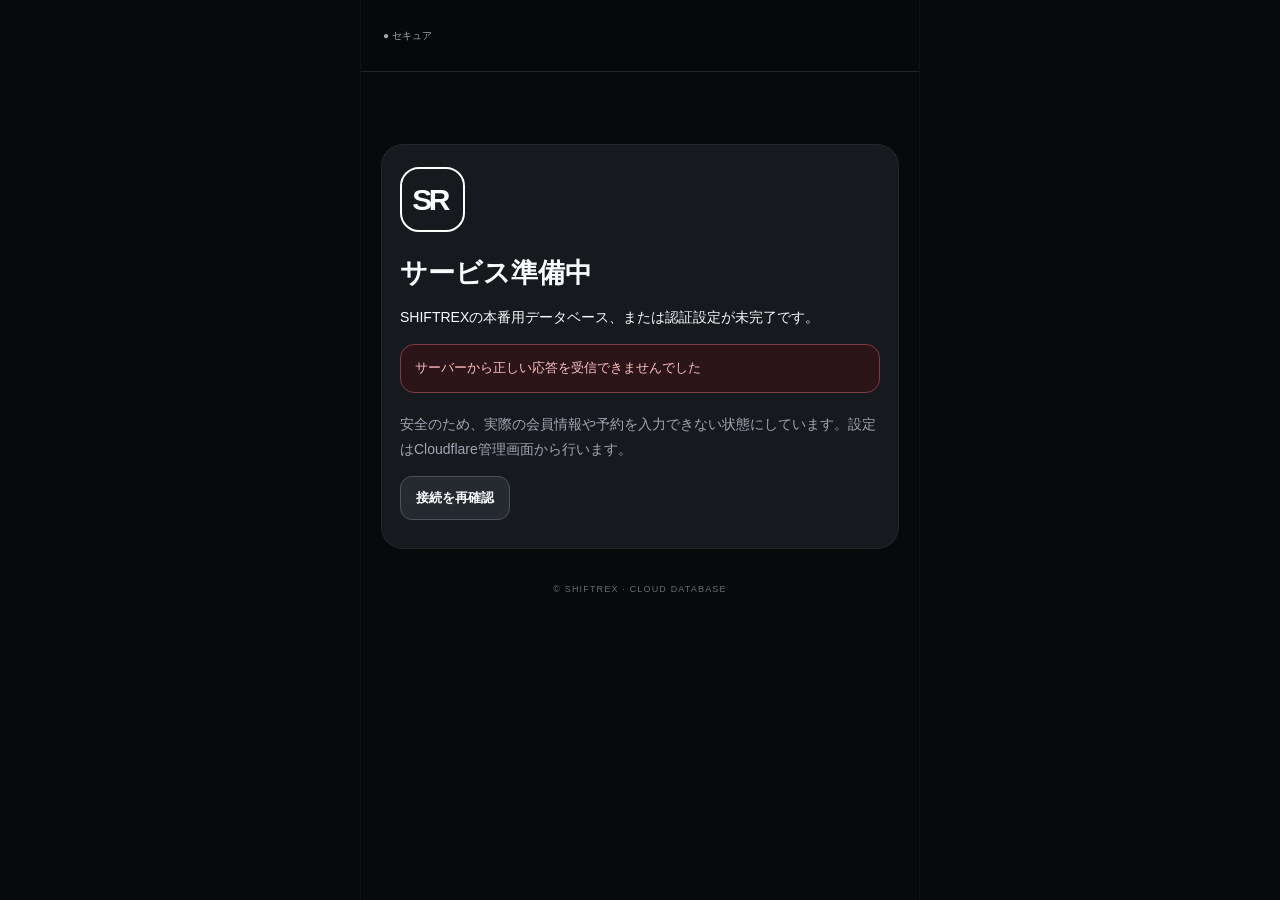
==== commit c60a7c7e: "Refresh admin frontend asset cache version" ====
--- a/admin/index.html
+++ b/admin/index.html
@@ -11,7 +11,7 @@
 <link rel="apple-touch-icon" sizes="192x192" href="/assets/icons/admin-192.png">
 <link rel="icon" type="image/png" sizes="192x192" href="/assets/icons/admin-192.png">
 <link rel="manifest" href="/admin/manifest.webmanifest">
-<link rel="stylesheet" href="/assets/production.css?v=2026111908">
+<link rel="stylesheet" href="/assets/production.css?v=2026111909">
 </head>
-<body data-app="admin"><div id="app"></div><script defer src="/assets/production.js?v=2026111908"></script></body>
+<body data-app="admin"><div id="app"></div><script defer src="/assets/production.js?v=2026112010"></script></body>
 </html>
--- a/assets/production.css
+++ b/assets/production.css
@@ -525,3 +525,110 @@
 
 /* Editable member rows */
 .member-admin-row{display:flex;flex-direction:column;align-items:stretch;gap:9px;min-width:0}.member-edit-trigger{display:flex;width:100%;align-items:center;justify-content:space-between;gap:12px;min-width:0;padding:0;border:0;background:transparent;color:inherit;text-align:left;font:inherit;cursor:pointer;appearance:none;-webkit-appearance:none}.member-edit-trigger .line-text{flex:1;min-width:0}.member-row-actions{display:flex;align-items:center;gap:6px;flex-wrap:wrap;min-width:0}.member-delete-action{display:block;width:100%;min-height:42px;margin:0;border-color:#9a4545!important;color:#ff9b9b!important;background:#2b1519!important;font-weight:800}
+
+/* Keep the admin refresh control at the upper-right of the header. */
+.mast:not(.mast-member) .secure-tag{order:0}
+.mast:not(.mast-member) .refresh-button{order:1;margin-left:auto}
+
+.member-detail-line{display:flex;align-items:center;justify-content:space-between;gap:12px;margin-top:18px;padding:14px 2px 8px;border-top:1px solid var(--line);font-size:13px}.member-detail-line strong{font-size:13px}
+
+/* Keep the member edit dialog contained and aligned on narrow screens. */
+.overlay:has(.member-detail-line){align-items:center;padding: max(12px,env(safe-area-inset-top)) 12px max(12px,env(safe-area-inset-bottom));box-sizing:border-box}
+.overlay:has(.member-detail-line) .modal{width:100%;max-width:520px;max-height:calc(100dvh - max(24px,env(safe-area-inset-top)) - max(24px,env(safe-area-inset-bottom)));box-sizing:border-box;border-radius:22px;padding:22px 18px calc(22px + env(safe-area-inset-bottom));overflow-x:hidden;overflow-y:auto;overscroll-behavior:contain}
+.overlay:has(.member-detail-line) .modal form[data-form="member-edit"]{width:100%;min-width:0;max-width:100%;gap:12px}
+.overlay:has(.member-detail-line) .modal form[data-form="member-edit"] label{display:block;width:100%;min-width:0;max-width:100%;box-sizing:border-box}
+.overlay:has(.member-detail-line) .modal form[data-form="member-edit"] input,.overlay:has(.member-detail-line) .modal form[data-form="member-edit"] select{display:block;width:100%;min-width:0;max-width:100%;box-sizing:border-box}
+.overlay:has(.member-detail-line) .modal>.button.ghost{width:100%;max-width:100%;box-sizing:border-box;margin-top:5px!important}
+
+/* Member edit: enforce two-column rows for contact and membership fields. */
+.overlay:has(.member-detail-line) .modal form[data-form="member-edit"] .member-edit-row{display:grid!important;grid-template-columns:repeat(2,minmax(0,1fr))!important;align-items:start;gap:10px!important;width:100%;min-width:0;max-width:100%}
+.overlay:has(.member-detail-line) .modal form[data-form="member-edit"] .member-edit-row>label{display:block!important;width:100%;min-width:0;max-width:100%;margin:0}
+.overlay:has(.member-detail-line) .modal form[data-form="member-edit"] .member-edit-row input,.overlay:has(.member-detail-line) .modal form[data-form="member-edit"] .member-edit-row select{width:100%;min-width:0;max-width:100%}
+
+
+/* Fix iOS Safari intrinsic sizing in the member edit form. */
+.overlay:has(.member-detail-line) .modal form[data-form="member-edit"]{min-width:0!important;max-width:100%!important;overflow:hidden}
+.overlay:has(.member-detail-line) .modal form[data-form="member-edit"]>label,
+.overlay:has(.member-detail-line) .modal form[data-form="member-edit"] .member-edit-row,
+.overlay:has(.member-detail-line) .modal form[data-form="member-edit"] .member-edit-row>label{min-width:0!important;max-width:100%!important;box-sizing:border-box!important}
+.overlay:has(.member-detail-line) .modal form[data-form="member-edit"] input,
+.overlay:has(.member-detail-line) .modal form[data-form="member-edit"] select{display:block!important;width:100%!important;min-width:0!important;max-width:100%!important;box-sizing:border-box!important;margin-left:0!important;margin-right:0!important}
+.overlay:has(.member-detail-line) .modal form[data-form="member-edit"] .member-edit-row{grid-template-columns:minmax(0,1fr) minmax(0,1fr)!important;column-gap:10px!important;overflow:hidden}
+
+
+/* Keep the join-date and status controls inside their own half-width columns on iOS. */
+.overlay:has(.member-detail-line) .modal form[data-form="member-edit"] .member-edit-row{display:flex!important;flex-wrap:nowrap!important;align-items:flex-start!important;gap:10px!important;width:100%!important;min-width:0!important;max-width:100%!important;overflow:hidden!important}
+.overlay:has(.member-detail-line) .modal form[data-form="member-edit"] .member-edit-row>label{display:block!important;flex:1 1 0!important;width:0!important;min-width:0!important;max-width:50%!important;overflow:hidden!important}
+.overlay:has(.member-detail-line) .modal form[data-form="member-edit"] .member-edit-row input,
+.overlay:has(.member-detail-line) .modal form[data-form="member-edit"] .member-edit-row select{display:block!important;inline-size:100%!important;width:100%!important;min-width:0!important;max-width:100%!important;box-sizing:border-box!important;margin:7px 0 0!important;padding-left:8px!important;padding-right:8px!important}
+.overlay:has(.member-detail-line) .modal form[data-form="member-edit"] .member-edit-row input[type="date"]{-webkit-appearance:none!important;appearance:none!important;text-align:center!important}
+
+
+/* Member edit: keep the leave-date field full-width and prevent iOS date-control overflow. */
+.overlay:has(.member-detail-line) .modal form[data-form="member-edit"]>label:has(input[name="leaveOn"]){display:block!important;flex:none!important;width:100%!important;min-width:0!important;max-width:100%!important;box-sizing:border-box!important;overflow:hidden!important}
+.overlay:has(.member-detail-line) .modal form[data-form="member-edit"]>label:has(input[name="leaveOn"]) input[name="leaveOn"]{display:block!important;inline-size:100%!important;width:100%!important;min-inline-size:0!important;min-width:0!important;max-inline-size:100%!important;max-width:100%!important;box-sizing:border-box!important;-webkit-appearance:none!important;appearance:none!important;margin:7px 0 0!important;padding-left:8px!important;padding-right:8px!important}
+
+/* Make the destructive member action unmistakably red. */
+.overlay:has(.member-detail-line) .modal button[data-action="delete-member"]{background:#d32f2f!important;border:1px solid #d32f2f!important;color:#fff!important;}
+
+/* LINE actions use LINE green. */
+.overlay:has(.member-detail-line) .modal button[data-action="invite"],
+.overlay:has(.member-detail-line) .modal button[data-action="unlink-line"]{background:#06C755!important;border:1px solid #06C755!important;color:#fff!important;}
+
+/* Dedicated five-digit member-number keypad in ticket management. */
+.member-number-picker{margin:4px 0 16px;padding:15px;background:#171a20;border:1px solid #383e49;border-radius:16px}
+.member-number-display{display:flex;align-items:center;justify-content:center;min-height:54px;margin-bottom:12px;padding:10px;border:1px solid #454c59;border-radius:11px;background:#0c0e12;color:#fff;font-size:24px;font-weight:800;letter-spacing:.22em;font-variant-numeric:tabular-nums}
+.member-number-keys{display:grid;grid-template-columns:repeat(3,minmax(0,1fr));gap:8px}
+.member-number-keys button{min-height:48px;border:1px solid #454b57;border-radius:10px;background:#252a32;color:#fff;font-size:19px;font-weight:750}
+.member-number-keys button.key-sub{font-size:13px;color:#c6cbd5}
+.member-number-picker>.button.main{margin-top:10px}
+.member-number-result{min-height:20px;margin-top:9px;text-align:center;color:#aeb5c2;font-size:12px;font-weight:700}
+.member-number-result.is-found{color:#7fe8ad}
+
+/* Keep ticket-management form controls and keypad frames aligned within their panels. */
+.panel:has(.member-number-picker) form{width:100%;min-width:0;max-width:100%;align-items:stretch;box-sizing:border-box}
+.panel:has(.member-number-picker) form>*{min-width:0;max-width:100%;box-sizing:border-box}
+.panel:has(.member-number-picker) .member-number-picker{display:block;width:100%;min-width:0;max-width:100%;box-sizing:border-box;overflow:hidden}
+.panel:has(.member-number-picker) .member-number-picker input[type="hidden"]{display:none!important}
+.panel:has(.member-number-picker) .member-number-display{display:flex;width:100%;min-width:0;max-width:100%;box-sizing:border-box;overflow:hidden}
+.panel:has(.member-number-picker) .member-number-keys{display:grid;width:100%;min-width:0;max-width:100%;grid-template-columns:repeat(3,minmax(0,1fr));gap:8px;box-sizing:border-box}
+.panel:has(.member-number-picker) .member-number-keys button{display:flex;align-items:center;justify-content:center;width:100%;min-width:0;max-width:100%;margin:0;padding:8px 4px;box-sizing:border-box;appearance:none;-webkit-appearance:none}
+.panel:has(.member-number-picker) .member-number-picker>.button.main{display:block;width:100%;min-width:0;max-width:100%;box-sizing:border-box;margin:10px 0 0}
+
+
+/* Prevent iOS native date/month controls from overflowing the ticket purchase form. */
+form[data-form="purchase-payment"]{width:100%;min-width:0;max-width:100%;box-sizing:border-box}
+form[data-form="purchase-payment"]>label{display:block;width:100%;min-width:0;max-width:100%;box-sizing:border-box}
+form[data-form="purchase-payment"]>label input,
+form[data-form="purchase-payment"]>label select{display:block;width:100%;min-width:0;max-width:100%;inline-size:100%;min-inline-size:0;max-inline-size:100%;box-sizing:border-box}
+form[data-form="purchase-payment"]>label input[type="date"],
+form[data-form="purchase-payment"]>label input[type="month"]{-webkit-appearance:none;appearance:none;display:block;width:100%;min-width:0;max-width:100%;inline-size:100%;min-inline-size:0;max-inline-size:100%;box-sizing:border-box;padding-left:10px;padding-right:10px}
+
+
+/* Keep manual ticket validity date controls inside the ticket-management panel on iOS. */
+form[data-form="manual-ticket"]{width:100%;min-width:0;max-width:100%;box-sizing:border-box}
+form[data-form="manual-ticket"]>label{display:block;width:100%;min-width:0;max-width:100%;box-sizing:border-box}
+form[data-form="manual-ticket"]>label input{display:block;width:100%;min-width:0;max-width:100%;inline-size:100%;min-inline-size:0;max-inline-size:100%;box-sizing:border-box}
+form[data-form="manual-ticket"]>label input[type="date"]{-webkit-appearance:none;appearance:none;display:block;width:100%;min-width:0;max-width:100%;inline-size:100%;min-inline-size:0;max-inline-size:100%;box-sizing:border-box;padding-left:10px;padding-right:10px}
+
+
+/* SHIFTREX monthly 30-minute reservation matrix. */
+.slot-matrix-scroll{width:100%;max-width:100%;overflow:auto;border:1px solid #343a44;border-radius:12px;background:#11151a;overscroll-behavior-x:contain;-webkit-overflow-scrolling:touch}
+.slot-matrix{border-collapse:separate;border-spacing:2px;table-layout:fixed;width:max-content;min-width:100%;font-variant-numeric:tabular-nums}
+.slot-matrix th{position:sticky;top:0;z-index:2;min-width:30px;height:31px;padding:2px 3px;background:#252b34;color:#cbd2dc;font-size:10px;text-align:center;font-weight:700}
+.slot-matrix th:first-child{left:0;z-index:3;min-width:48px;width:48px}
+.slot-matrix td{width:30px;min-width:30px;height:30px;padding:0;background:#1b2027}
+.slot-cell{display:flex;align-items:center;justify-content:center;width:30px;height:30px;min-width:30px;aspect-ratio:1/1;padding:0;border:1px solid transparent;border-radius:7px;background:#242a32;color:#8b929d;font-size:16px;line-height:1;font-weight:800}
+.slot-cell.state-instant{background:#123d2b;border-color:#236d4a;color:#34c759}
+.slot-cell.state-approval{background:#49300e;border-color:#9b650f;color:#FF9F0A}
+.slot-cell.state-closed{background:#451c20;border-color:#8e343c;color:#ff453a}
+.slot-cell.state-unset{background:#252a31;border-color:#3c424c;color:#8b929d}
+.slot-cell:active{transform:scale(.92)}
+.slot-cell:focus-visible{outline:2px solid #fff;outline-offset:1px}
+.slot-matrix-legend{display:flex;flex-wrap:wrap;gap:8px 13px;margin:12px 0 5px;color:#aeb6c2;font-size:11px}
+.slot-matrix-legend span{white-space:nowrap}
+.booking-menu-label{display:block;margin:0 0 14px;color:#c1c6d1;font-size:12px;font-weight:700}
+.booking-menu-label select{margin-top:7px}
+
+.slot-cell:disabled{opacity:.48;cursor:not-allowed;transform:none}
+.slot-matrix-month{margin:10px 0;font-size:14px;font-weight:800;color:#e7ebf0}
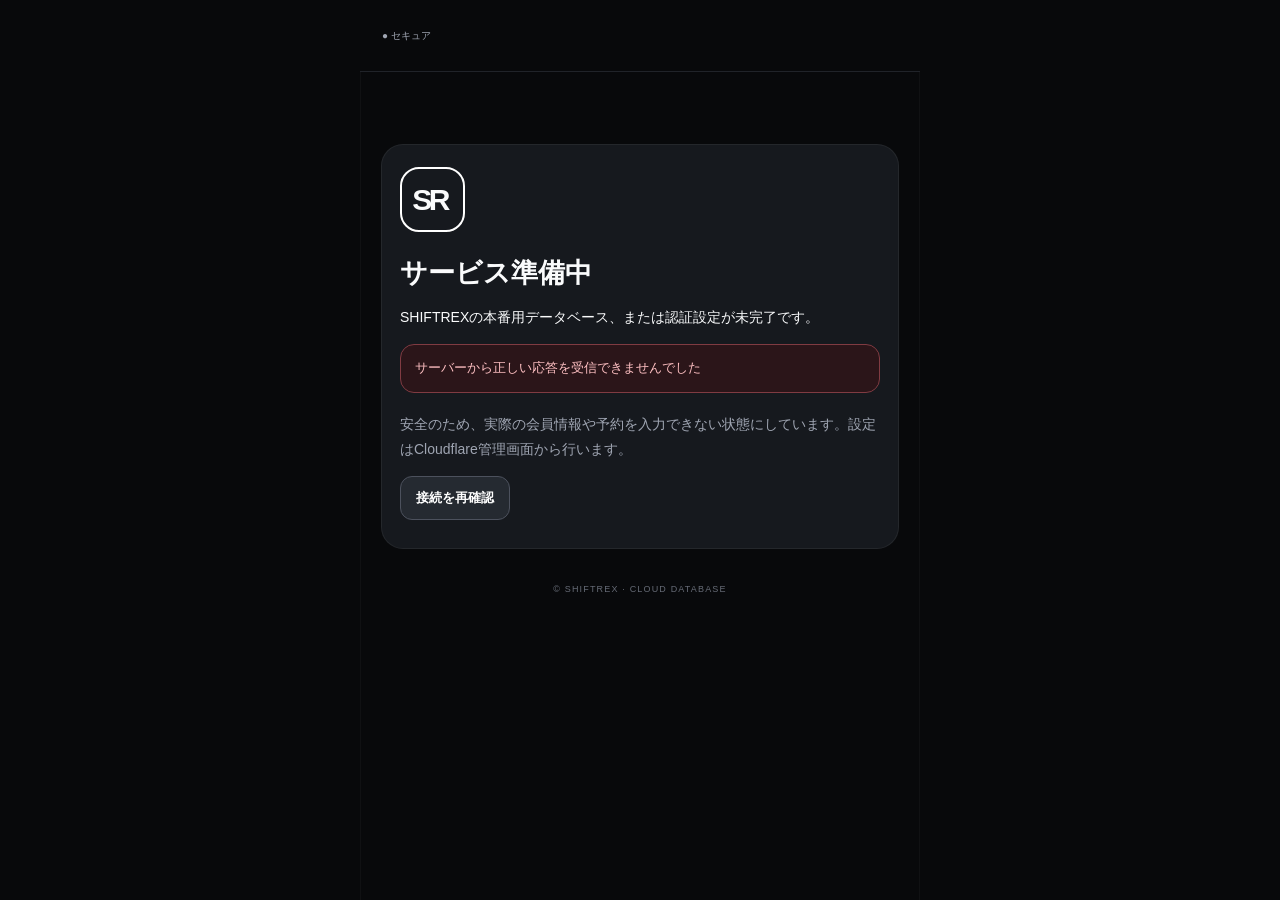
==== commit e2c7e4d0: "Refresh manager stylesheet cache" ====
--- a/admin/index.html
+++ b/admin/index.html
@@ -11,7 +11,7 @@
 <link rel="apple-touch-icon" sizes="192x192" href="/assets/icons/admin-192.png">
 <link rel="icon" type="image/png" sizes="192x192" href="/assets/icons/admin-192.png">
 <link rel="manifest" href="/admin/manifest.webmanifest">
-<link rel="stylesheet" href="/assets/production.css?v=2026111909">
+<link rel="stylesheet" href="/assets/production.css?v=2026112612">
 </head>
-<body data-app="admin"><div id="app"></div><script defer src="/assets/production.js?v=2026112010"></script></body>
+<body data-app="admin"><div id="app"></div><script defer src="/assets/production.js?v=2026112611"></script></body>
 </html>
--- a/assets/production.css
+++ b/assets/production.css
@@ -632,3 +632,19 @@
 
 .slot-cell:disabled{opacity:.48;cursor:not-allowed;transform:none}
 .slot-matrix-month{margin:10px 0;font-size:14px;font-weight:800;color:#e7ebf0}
+
+
+/* Keep the manager header pinned to the top while the page content scrolls. */
+.app:has(> .mast:not(.mast-member)) > .mast{
+ position:fixed;
+ top:0;
+ left:50%;
+ width:min(100%,560px);
+ max-width:560px;
+ transform:translateX(-50%);
+ z-index:25;
+ background:#08090b;
+ backdrop-filter:none;
+ -webkit-backdrop-filter:none;
+}
+.app:has(> .mast:not(.mast-member)) > .surface{padding-top:90px}
